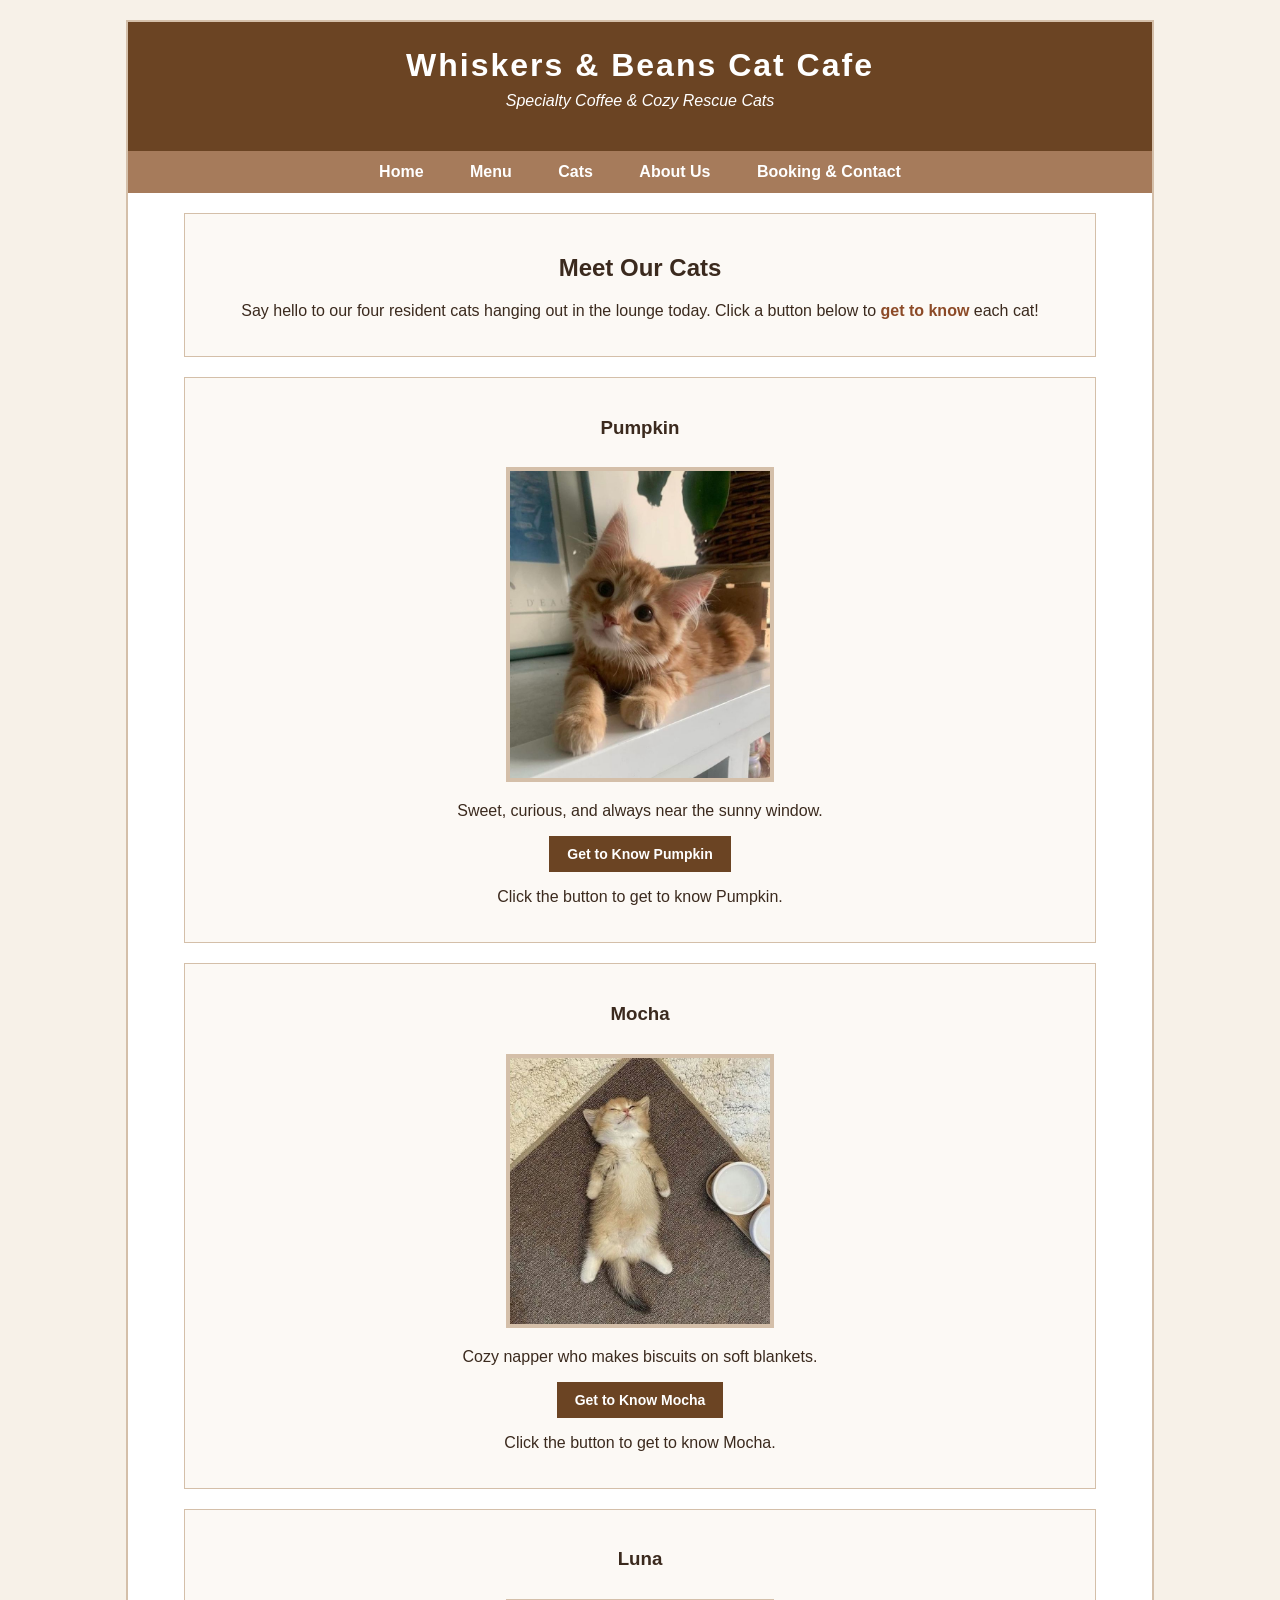
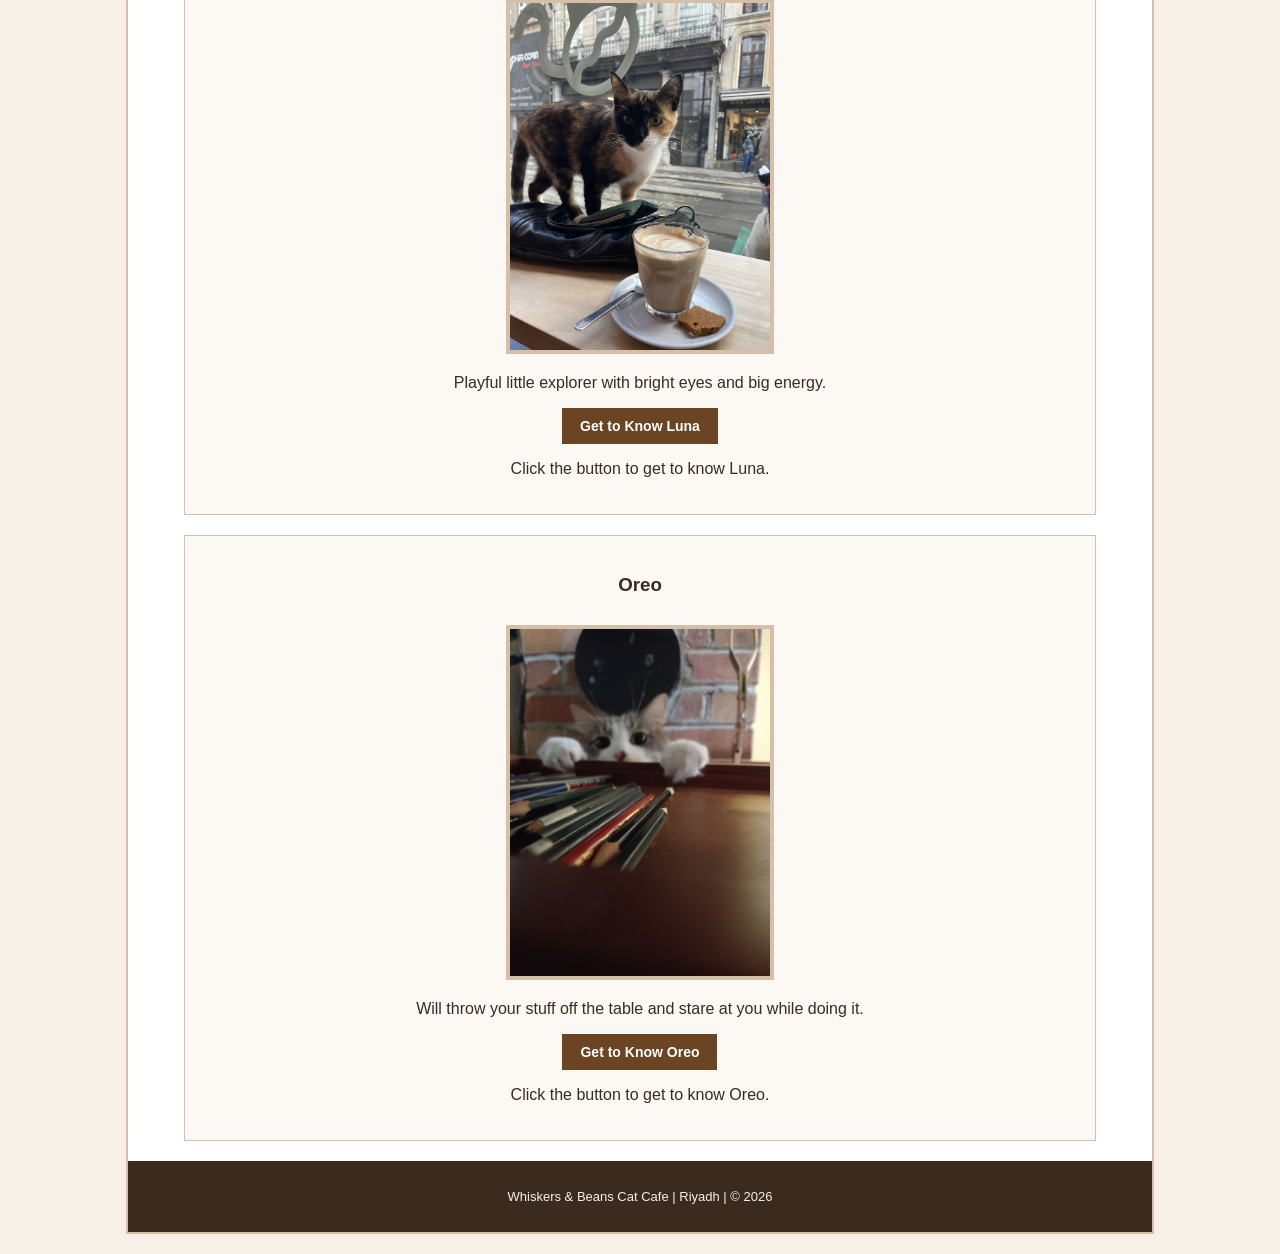
==== cats.html @ 0e6af31e "new changes" ====
<!DOCTYPE html>
<html lang="en">
<head>
  <title>Meet Our Cats - Whiskers &amp; Beans Cat Cafe</title>
  <meta charset="UTF-8" />
  <link rel="stylesheet" type="text/css" href="style.css" />
  <script type="text/javascript">
    function showCatInfo(targetId, details) {
      document.getElementById(targetId).innerHTML = details;
      document.getElementById(targetId).style.color = "#6b4423";
    }
  </script>
</head>
<body>
  <div id="container">
    <div id="header">
      <h1>Whiskers &amp; Beans Cat Cafe</h1>
      <p class="tagline">Specialty Coffee &amp; Cozy Rescue Cats</p>
    </div>

    <div id="nav">
      <a href="index.html">Home</a>
      <a href="menu.html">Menu</a>
      <a href="cats.html">Cats</a>
      <a href="about.html">About Us</a>
      <a href="contact.html">Booking &amp; Contact</a>
    </div>

    <div class="card center-box">
      <h2>Meet Our Cats</h2>
      <p>
        Say hello to our four resident cats hanging out in the lounge today.
        Click a button below to <span class="highlight">get to know</span> each cat!
      </p>
    </div>

    <div class="card center-box">
      <h3>Pumpkin</h3>
      <img src="images/cat1.jpg" alt="Mochi the cat" width="260" />
      <p>Sweet, curious, and always near the sunny window.</p>
      <button onclick="showCatInfo('mochiInfo', 'Loves sunny windowsills, chasing feather toys, and greeting guests by the door.')">Get to Know Pumpkin</button>
      <p id="mochiInfo">Click the button to get to know Pumpkin.</p>
    </div>

    <div class="card center-box">
      <h3>Mocha</h3>
      <img src="images/cat2.jpg" alt="Biscuit the cat" width="260" />
      <p>Cozy napper who makes biscuits on soft blankets.</p>
      <button onclick="showCatInfo('biscuitInfo', 'A total cuddlebug who naps for hours and purrs loudly whenever petted gently.')">Get to Know Mocha</button>
      <p id="biscuitInfo">Click the button to get to know Mocha.</p>
    </div>

    <div class="card center-box">
      <h3>Luna</h3>
      <img src="images/cat3.jpg" alt="Pip the cat" width="260" />
      <p>Playful little explorer with bright eyes and big energy.</p>
      <button onclick="showCatInfo('pipInfo', 'Always ready for wand games and loves watching people sip their morning lattes.')">Get to Know Luna</button>
      <p id="pipInfo">Click the button to get to know Luna.</p>
    </div>

    <div class="card center-box">
      <h3>Oreo</h3>
      <img src="images/cat4.jpg" alt="Olive the cat" width="260" />
      <p>Will throw your stuff off the table and stare at you while doing it.</p>
      <button onclick="showCatInfo('oliveInfo', 'Will knock your pen off the table just to watch it fall, steal stray straws, and act completely innocent when caught.')">Get to Know Oreo</button>
      <p id="oliveInfo">Click the button to get to know Oreo.</p>
    </div>


    <div id="footer">
      <p>Whiskers &amp; Beans Cat Cafe | Riyadh | &copy; 2026</p>
    </div>
  </div>
</body>
</html>
---- style.css ----
body {
  background-color: #f7f1e8;
  font-family: Arial, Helvetica, sans-serif;
  color: #3b2a1e;
  margin: 0;
  padding: 0;
}

#container {
  width: 80%;
  margin: 20px auto;
  background-color: #ffffff;
  border: 2px solid #d4bfa9;
}

#header {
  background-color: #6b4423;
  color: #ffffff;
  text-align: center;
  padding: 25px;
}

#header h1 {
  margin: 0;
  letter-spacing: 2px;
}

.tagline {
  font-style: italic;
  margin-top: 8px;
}

#nav {
  background-color: #a67b5b;
  text-align: center;
  padding: 12px;
}

#nav a {
  color: #ffffff;
  text-decoration: none;
  font-weight: bold;
  padding: 8px 16px;
  margin: 0 5px;
}

#nav a:hover {
  background-color: #6b4423;
}

.card {
  width: 85%;
  margin: 20px auto;
  padding: 20px;
  background-color: #fcf9f5;
  border: 1px solid #d4bfa9;
}

.center-box {
  text-align: center;
}

.highlight {
  font-weight: bold;
  color: #8c4a27;
}

img {
  border: 4px solid #d4bfa9;
  margin-top: 10px;
}

ul {
  list-style-type: square;
}

table {
  width: 100%;
  border-collapse: collapse;
  margin-top: 10px;
}

th, td {
  border: 1px solid #a67b5b;
  padding: 10px;
  text-align: center;
}

th {
  background-color: #e6d5c3;
}

button {
  background-color: #6b4423;
  color: #ffffff;
  border: none;
  padding: 10px 18px;
  font-size: 14px;
  font-weight: bold;
}

#footer {
  background-color: #3b2a1e;
  color: #f7f1e8;
  text-align: center;
  padding: 15px;
  font-size: 13px;
}
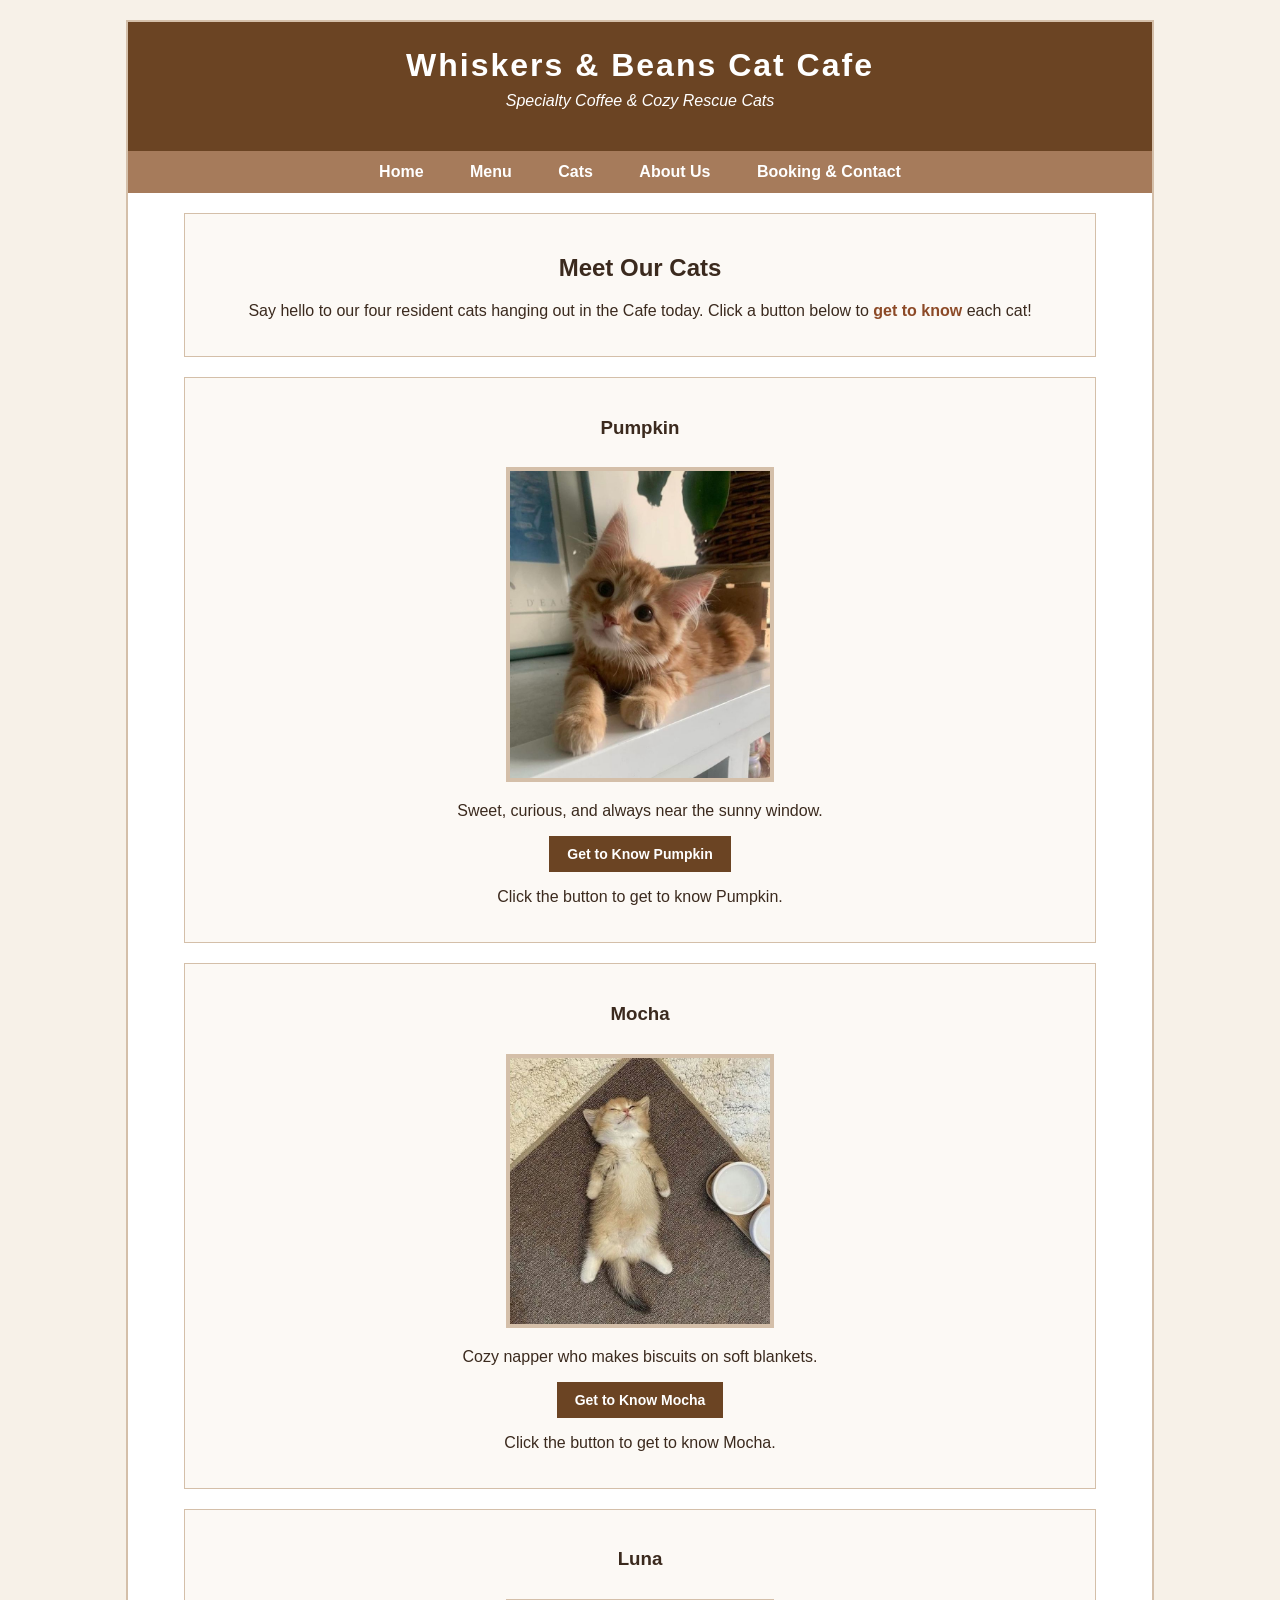
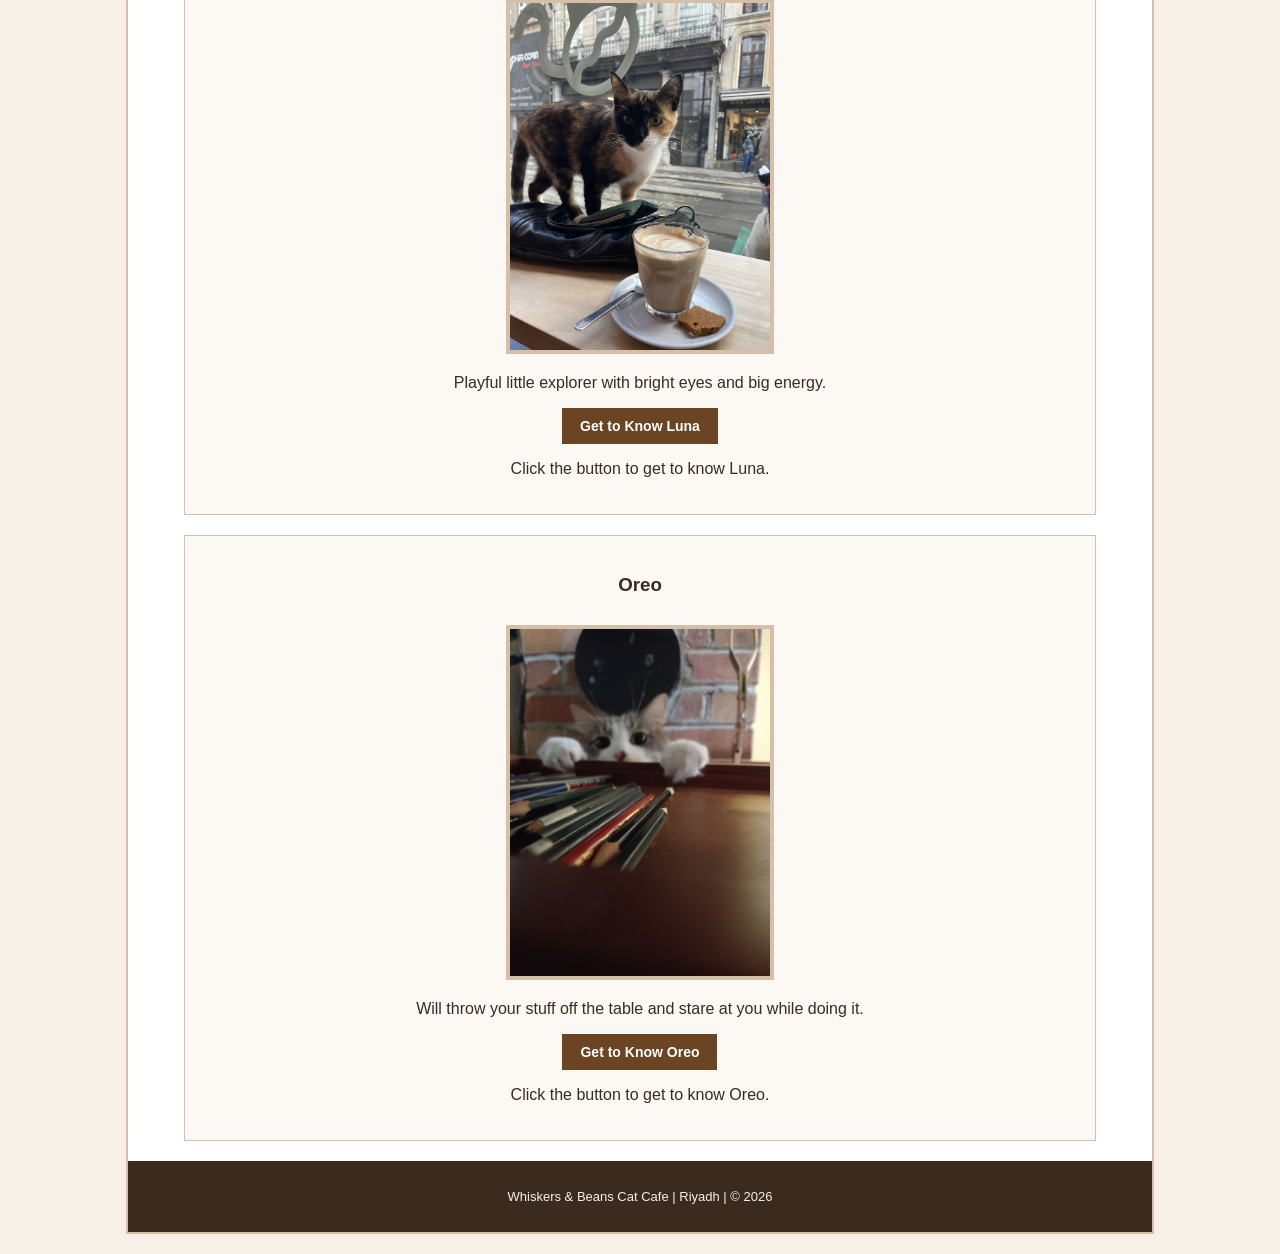
==== commit 0b2365f1: "Final update" ====
--- a/cats.html
+++ b/cats.html
@@ -29,41 +29,41 @@
     <div class="card center-box">
       <h2>Meet Our Cats</h2>
       <p>
-        Say hello to our four resident cats hanging out in the lounge today.
+        Say hello to our four resident cats hanging out in the Cafe today.
         Click a button below to <span class="highlight">get to know</span> each cat!
       </p>
     </div>
 
     <div class="card center-box">
       <h3>Pumpkin</h3>
-      <img src="images/cat1.jpg" alt="Mochi the cat" width="260" />
+      <img src="images/cat1.jpg" alt="Pumpkin the cat" width="260" />
       <p>Sweet, curious, and always near the sunny window.</p>
-      <button onclick="showCatInfo('mochiInfo', 'Loves sunny windowsills, chasing feather toys, and greeting guests by the door.')">Get to Know Pumpkin</button>
-      <p id="mochiInfo">Click the button to get to know Pumpkin.</p>
+      <button onclick="showCatInfo('PumpkinInfo', 'Loves sunny windowsills, chasing feather toys, and greeting guests by the door.')">Get to Know Pumpkin</button>
+      <p id="PumpkinInfo">Click the button to get to know Pumpkin.</p>
     </div>
 
     <div class="card center-box">
       <h3>Mocha</h3>
-      <img src="images/cat2.jpg" alt="Biscuit the cat" width="260" />
+      <img src="images/cat2.jpg" alt="Mocha the cat" width="260" />
       <p>Cozy napper who makes biscuits on soft blankets.</p>
-      <button onclick="showCatInfo('biscuitInfo', 'A total cuddlebug who naps for hours and purrs loudly whenever petted gently.')">Get to Know Mocha</button>
-      <p id="biscuitInfo">Click the button to get to know Mocha.</p>
+      <button onclick="showCatInfo('MochaInfo', 'A total cuddlebug who naps for hours and purrs loudly whenever petted gently.')">Get to Know Mocha</button>
+      <p id="MochaInfo">Click the button to get to know Mocha.</p>
     </div>
 
     <div class="card center-box">
       <h3>Luna</h3>
-      <img src="images/cat3.jpg" alt="Pip the cat" width="260" />
+      <img src="images/cat3.jpg" alt="Luna the cat" width="260" />
       <p>Playful little explorer with bright eyes and big energy.</p>
-      <button onclick="showCatInfo('pipInfo', 'Always ready for wand games and loves watching people sip their morning lattes.')">Get to Know Luna</button>
-      <p id="pipInfo">Click the button to get to know Luna.</p>
+      <button onclick="showCatInfo('LunaInfo', 'Always ready for wand games and loves watching people sip their morning lattes.')">Get to Know Luna</button>
+      <p id="LunaInfo">Click the button to get to know Luna.</p>
     </div>
 
     <div class="card center-box">
       <h3>Oreo</h3>
-      <img src="images/cat4.jpg" alt="Olive the cat" width="260" />
+      <img src="images/cat4.jpg" alt="Oreo the cat" width="260" />
       <p>Will throw your stuff off the table and stare at you while doing it.</p>
-      <button onclick="showCatInfo('oliveInfo', 'Will knock your pen off the table just to watch it fall, steal stray straws, and act completely innocent when caught.')">Get to Know Oreo</button>
-      <p id="oliveInfo">Click the button to get to know Oreo.</p>
+      <button onclick="showCatInfo('OreoInfo', 'Will knock your pen off the table just to watch it fall, steal stray straws, and act completely innocent when caught.')">Get to Know Oreo</button>
+      <p id="OreoInfo">Click the button to get to know Oreo.</p>
     </div>
 
 
